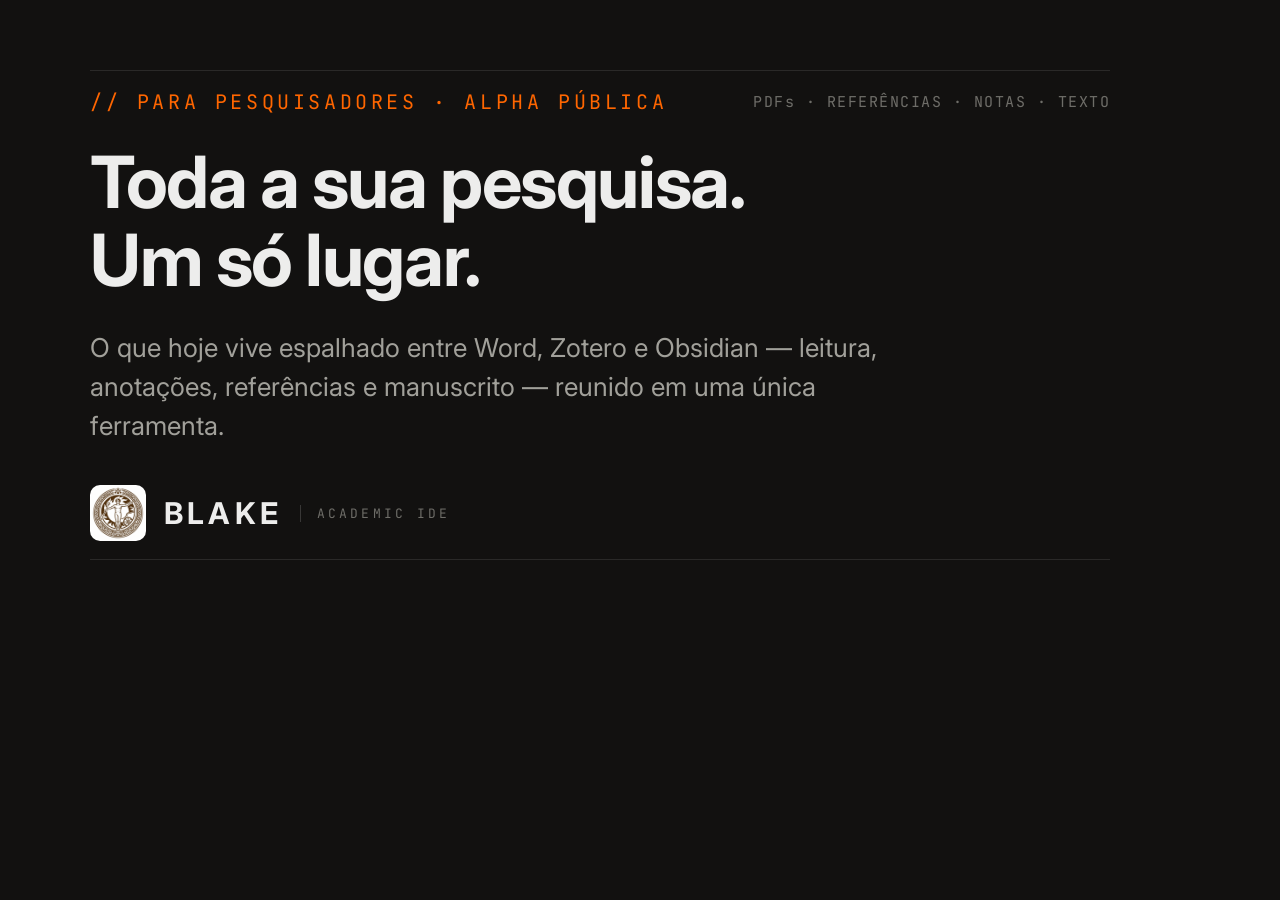
==== assets/og.html @ e121a75e "Blake Academic IDE — landing page" ====
<!DOCTYPE html>
<html lang="pt-BR">
<head>
<meta charset="UTF-8" />
<link href="https://fonts.googleapis.com/css2?family=Inter:wght@400;700&family=JetBrains+Mono&display=swap" rel="stylesheet" />
<style>
  * { margin: 0; padding: 0; box-sizing: border-box; }
  body {
    width: 1200px; height: 630px; overflow: hidden;
    background: #121110;
    color: #ededec;
    font-family: "Inter", -apple-system, sans-serif;
    display: flex; flex-direction: column; justify-content: center;
    padding: 0 90px;
    position: relative;
  }
  .rule { position: absolute; left: 90px; right: 90px; height: 1px; background: rgba(255,255,255,0.1); }
  .rule.top { top: 70px; }
  .rule.bottom { bottom: 70px; }
  .kicker {
    font-family: "JetBrains Mono", monospace;
    color: #ff6600; font-size: 20px; letter-spacing: 0.18em; margin-bottom: 28px;
  }
  h1 { font-size: 72px; font-weight: 700; line-height: 1.08; letter-spacing: -0.02em; margin-bottom: 30px; }
  .sub { font-size: 26px; color: #a1a09a; max-width: 820px; line-height: 1.5; margin-bottom: 40px; }
  .brand { display: flex; align-items: center; gap: 18px; }
  .brand img { width: 56px; height: 56px; border-radius: 10px; }
  .brand-name { font-weight: 700; font-size: 30px; letter-spacing: 0.14em; }
  .brand-tag { font-family: "JetBrains Mono", monospace; font-size: 13px; letter-spacing: 0.24em; color: #6e6d68; border-left: 1px solid rgba(255,255,255,0.16); padding-left: 16px; }
  .corner { position: absolute; top: 92px; right: 90px; font-family: "JetBrains Mono", monospace; font-size: 15px; color: #6e6d68; letter-spacing: 0.1em; }
</style>
</head>
<body>
  <div class="rule top"></div>
  <div class="corner">PDFs · REFERÊNCIAS · NOTAS · TEXTO</div>
  <p class="kicker">// PARA PESQUISADORES · ALPHA PÚBLICA</p>
  <h1>Toda a sua pesquisa.<br />Um só lugar.</h1>
  <p class="sub">O que hoje vive espalhado entre Word, Zotero e Obsidian — leitura, anotações, referências e manuscrito — reunido em uma única ferramenta.</p>
  <div class="brand">
    <img src="icon.png" alt="" />
    <span class="brand-name">BLAKE</span>
    <span class="brand-tag">ACADEMIC IDE</span>
  </div>
  <div class="rule bottom"></div>
</body>
</html>
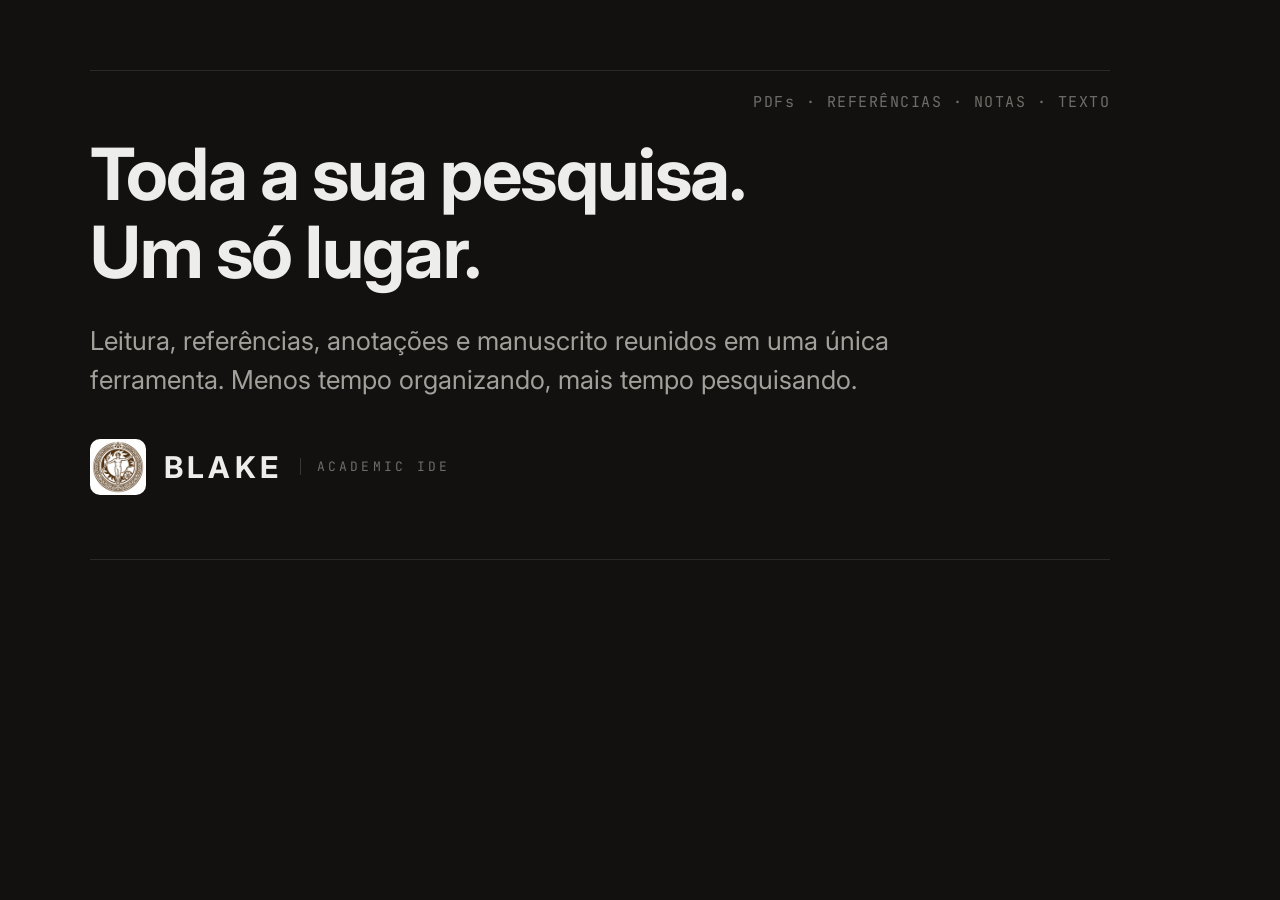
==== commit 5a7ddea6: "design: alinhamento taste-skill (sem eyebrows, anti-center, bento assimétrico, sem em-dash)" ====
--- a/assets/og.html
+++ b/assets/og.html
@@ -33,9 +33,8 @@
 <body>
   <div class="rule top"></div>
   <div class="corner">PDFs · REFERÊNCIAS · NOTAS · TEXTO</div>
-  <p class="kicker">// PARA PESQUISADORES · ALPHA PÚBLICA</p>
   <h1>Toda a sua pesquisa.<br />Um só lugar.</h1>
-  <p class="sub">O que hoje vive espalhado entre Word, Zotero e Obsidian — leitura, anotações, referências e manuscrito — reunido em uma única ferramenta.</p>
+  <p class="sub">Leitura, referências, anotações e manuscrito reunidos em uma única ferramenta. Menos tempo organizando, mais tempo pesquisando.</p>
   <div class="brand">
     <img src="icon.png" alt="" />
     <span class="brand-name">BLAKE</span>
